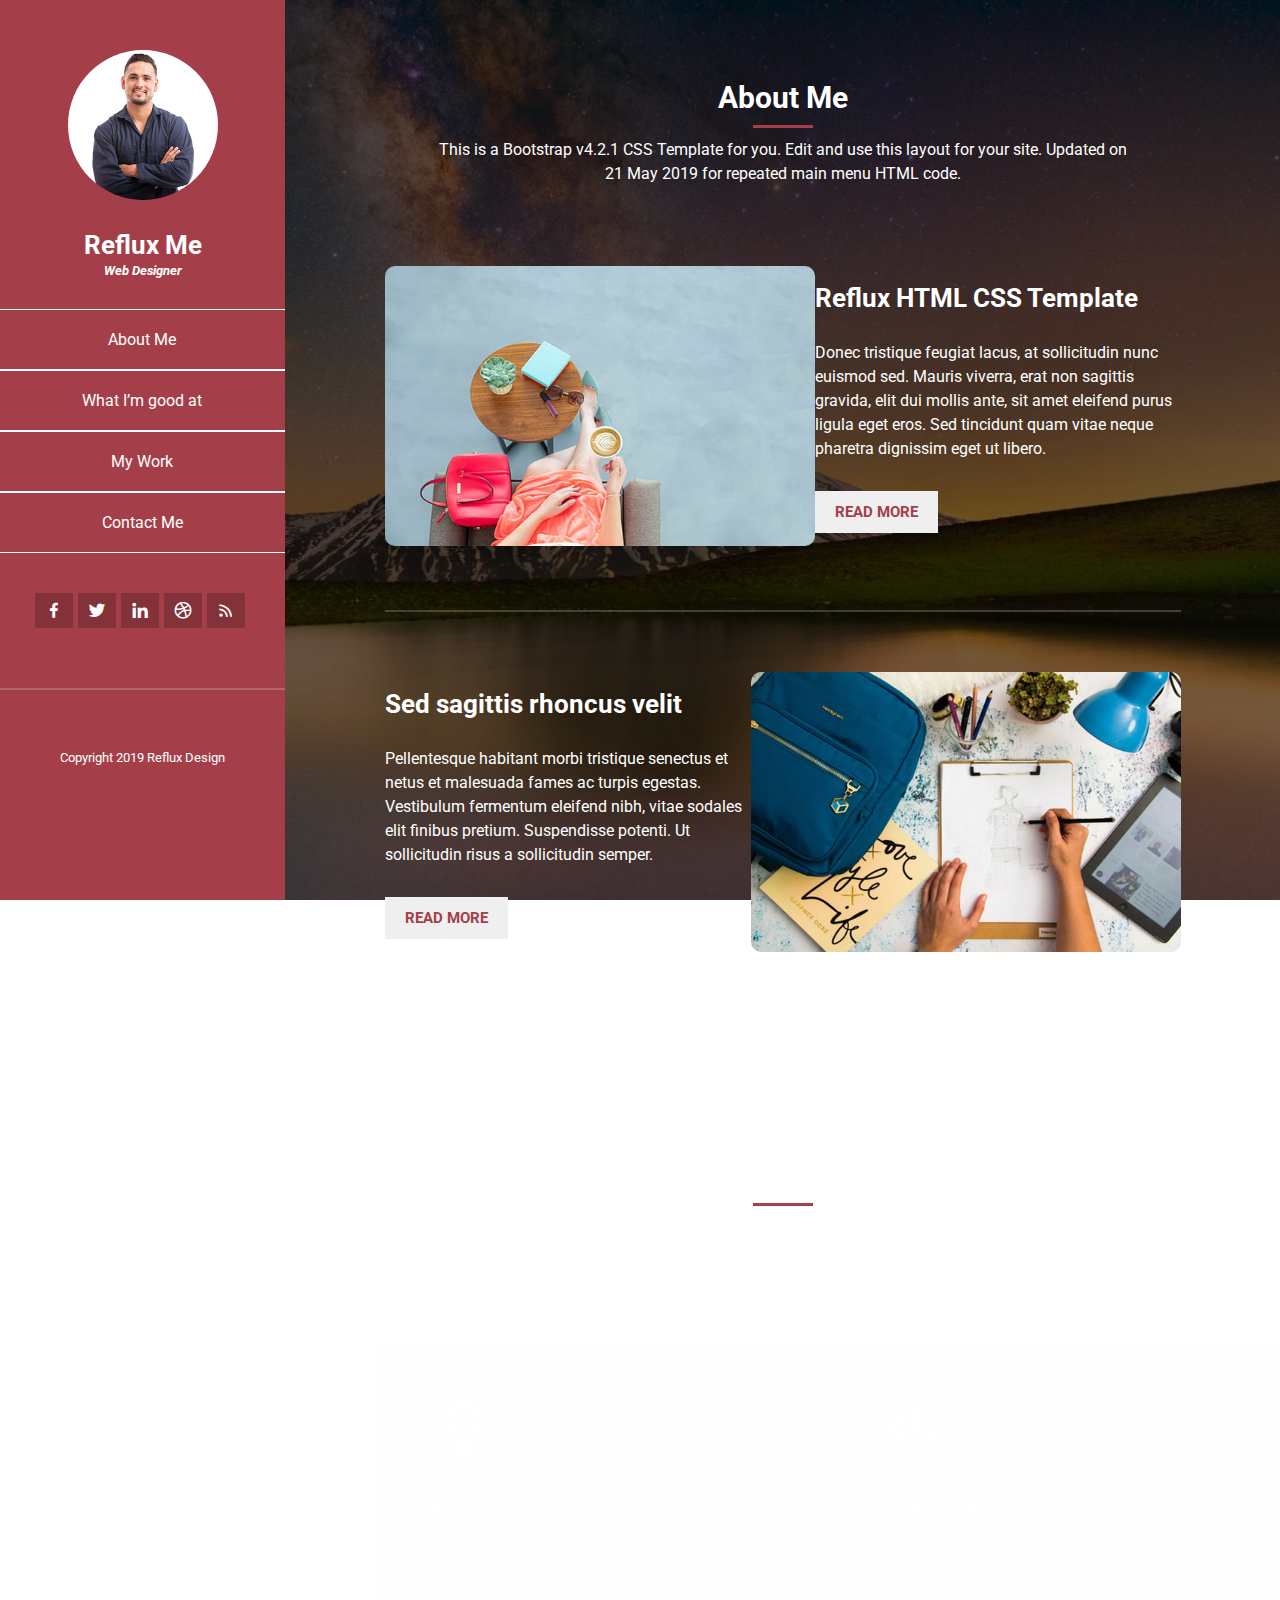
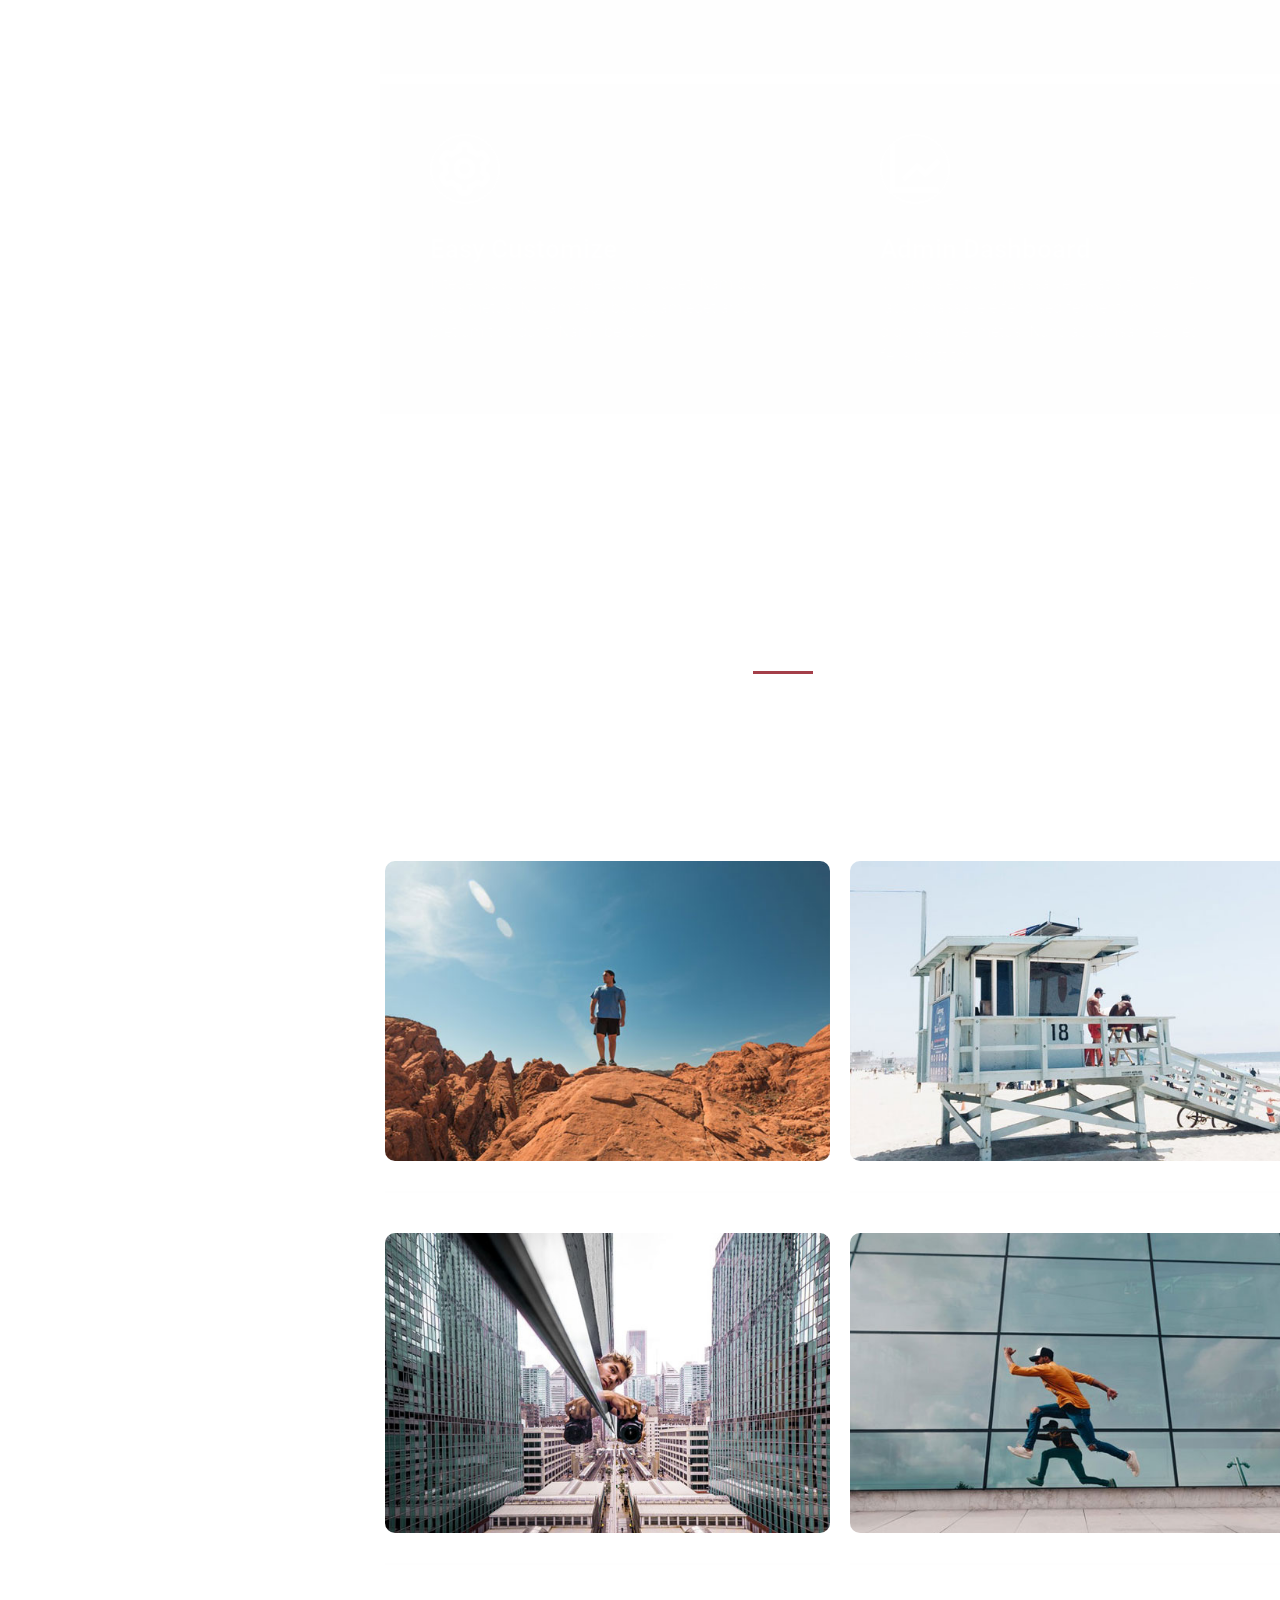
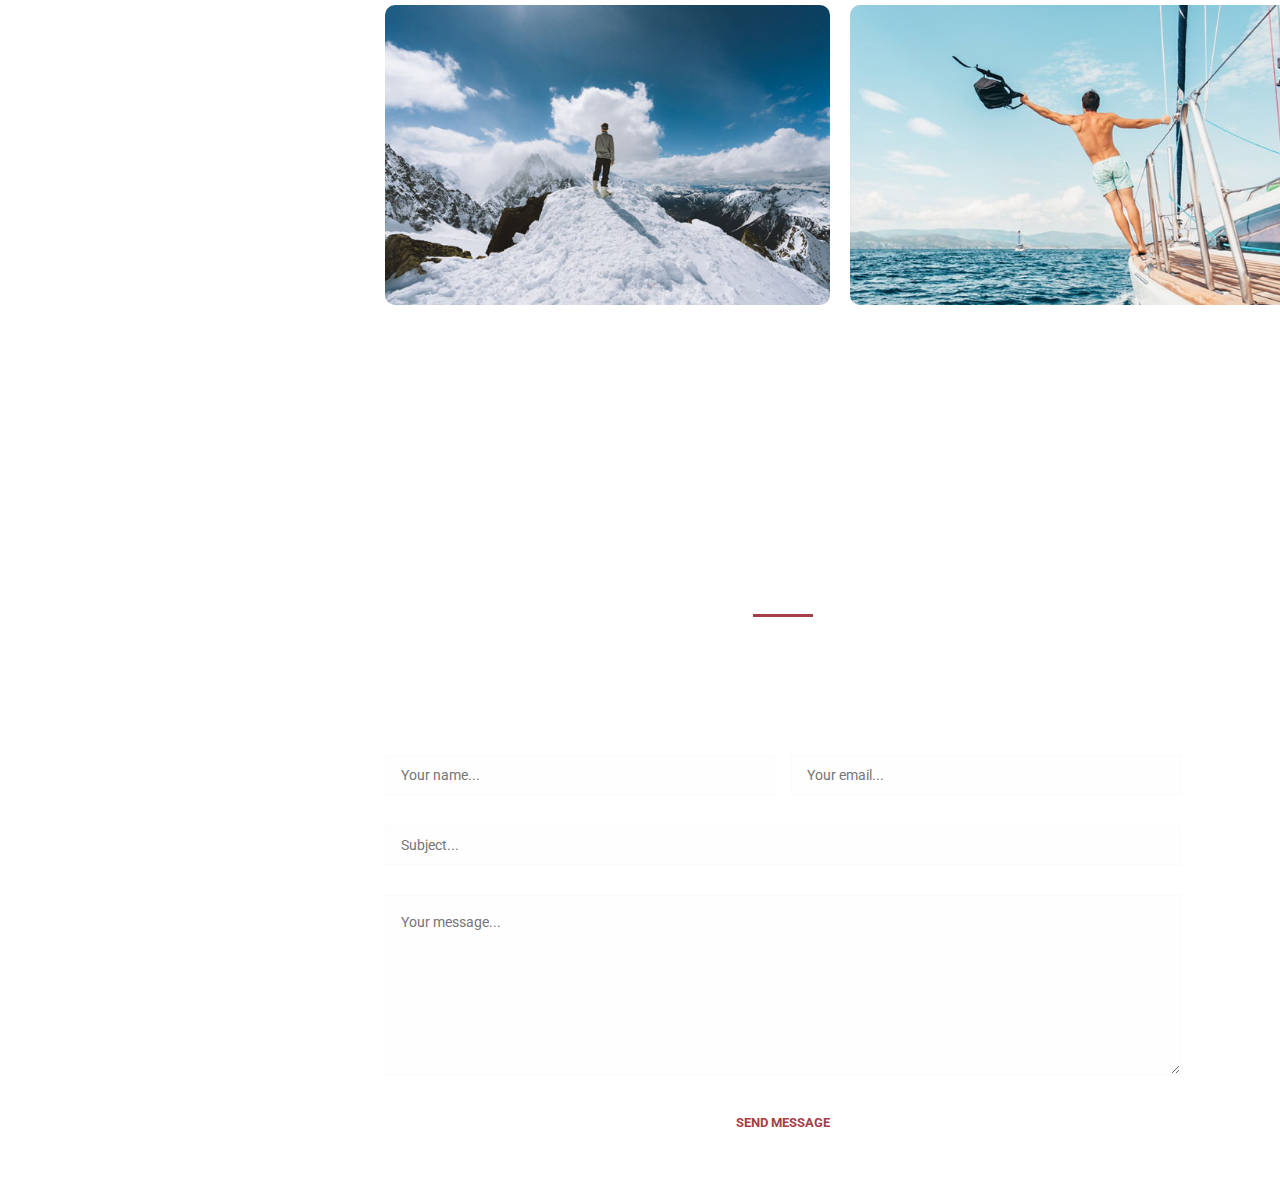
==== Portafolio-Keilin/index.html @ 7aff0071 "Agregando carpeta llamada Portafolio-Keilin que contiene una carpeta img con las imagenes de la pági" ====
<!DOCTYPE html>
<html lang="en">
  <head>
    <meta charset="UTF-8" />
    <meta http-equiv="X-UA-Compatible" content="IE=edge" />
    <meta name="viewport" content="width=device-width, initial-scale=1.0" />
    <link
      href="https://unpkg.com/boxicons@2.1.1/css/boxicons.min.css"
      rel="stylesheet"
    />
    <link
      href="https://fonts.googleapis.com/css2?family=Roboto&display=swap"
      rel="stylesheet"
    />
    <link rel="stylesheet" href="styles.css" />
    <title>Portafolio-Keilin</title>
  </head>
  <body>
    <div class="menu" id="menu">
      <div class="icono-menu" id="icono-menu">
        <i class="bx bx-menu icono-menu-icon"></i>
      </div>
      <div class="contenido-imagen">
        <img
          class="imagen"
          src="img/RefluxMe.jpg"
          alt="Foto de la persona de la página"
        />
      </div>
      <div class="nombre-profesion">
        <h1 class="nombre">Reflux Me</h1>
        <p><i class="profesion">Web Designer</i></p>
      </div>
      <ul>
        <li class="elementos-lista-menu">
          <a class="enlace-lista-menu" href="#AboutMe">About Me</a>
        </li>
        <li class="elementos-lista-menu">
          <a class="enlace-lista-menu" href="#WhatImGoodAt">What I’m good at</a>
        </li>
        <li class="elementos-lista-menu">
          <a class="enlace-lista-menu" href="#MyWork">My Work</a>
        </li>
        <li class="elementos-lista-menu">
          <a class="enlace-lista-menu" href="#ContactMe">Contact Me</a>
        </li>
      </ul>
      <div class="contenedor-botones">
        <button class="botones">
          <i class="iconos bx bxl-facebook"></i>
        </button>
        <button class="botones"><i class="iconos bx bxl-twitter"></i></button>
        <button class="botones">
          <i class="iconos bx bxl-linkedin"></i>
        </button>
        <button class="botones">
          <i class="iconos bx bxl-dribbble"></i>
        </button>
        <button class="botones"><i class="iconos bx bx-rss"></i></button>
      </div>
      <hr class="linea" />
      <div class="contenedor-copyright">
        <p class="parrafo-copyright">Copyright 2019 Reflux Design</p>
      </div>
    </div>

    <div class="contenedor-pagina">
      <!-- Sección About Me -->
      <section class="seccion-about-me" id="AboutMe">
        <div class="contenedor-about-me">
          <div class="titulo-parrafo-about-me">
            <h2 class="titulo-about-me">About Me</h2>
            <hr class="linea-titulo" />
            <p class="parrafo-about-me">
              This is a Bootstrap v4.2.1 CSS Template for you. Edit and use this
              layout for your site. Updated on 21 May 2019 for repeated main
              menu HTML code.
            </p>
          </div>

          <div class="contenidos-about-me">
            <div>
              <img class="imagen-about-me" src="img/foto1Seccion1.jpg" alt="" />
            </div>
            <div class="tarjeta-contenido-about-me">
              <h3 class="titulo-tarjeta-about-me">Reflux HTML CSS Template</h3>
              <p class="parrafo-tarjeta-about-me">
                Donec tristique feugiat lacus, at sollicitudin nunc euismod sed.
                Mauris viverra, erat non sagittis gravida, elit dui mollis ante,
                sit amet eleifend purus ligula eget eros. Sed tincidunt quam
                vitae neque pharetra dignissim eget ut libero.
              </p>
              <div>
                <button class="boton-read-more">Read More</button>
              </div>
            </div>
          </div>
          <hr class="linea" />
          <div class="contenidos-about-me">
            <div class="tarjeta-contenido-about-me">
              <h3 class="titulo-tarjeta-about-me">
                Sed sagittis rhoncus velit
              </h3>
              <p class="parrafo-tarjeta-about-me">
                Pellentesque habitant morbi tristique senectus et netus et
                malesuada fames ac turpis egestas. Vestibulum fermentum eleifend
                nibh, vitae sodales elit finibus pretium. Suspendisse potenti.
                Ut sollicitudin risus a sollicitudin semper.
              </p>
              <div>
                <button class="boton-read-more">Read More</button>
              </div>
            </div>
            <div>
              <img class="imagen-about-me" src="img/foto2Seccion1.jpg" alt="" />
            </div>
          </div>
        </div>
      </section>

      <hr class="linea" />

      <!-- Sección What Im Good At -->
      <section class="seccion-what-im-good-at" id="WhatImGoodAt">
        <div class="contenedor-what-im-good-at">
          <div class="titulo-parrafo-what-im-good-at">
            <h2 class="titulo-what-im-good-at">What I’m good at?</h2>
            <hr class="linea-titulo" />
            <p class="parrafo-what-im-good-at">
              Curabitur leo felis, rutrum vitae varius eu, malesuada a tortor.
              Vestibulum congue leo et tellus aliquam, eu viverra nulla semper.
              Nullam eu faucibus diam. Donec eget massa ante.
            </p>
          </div>
          <div class="contenidos-what-im-good-at">
            <div class="tarjeta-contenido-what-im-good-at">
              <i class="iconos-what-im-good-at bx bx-bulb"></i>
              <h3 class="titulo-tarjeta-what-im-good-at">HTML5 & CSS3</h3>
              <p class="parrafo-tarjeta--what-im-good-at">
                Phasellus non convallis dolor. Integer tempor hendrerit arcu at
                bibendum. Sed ac ante non metus vehicula congue quis eget eros.
              </p>
            </div>

            <div class="tarjeta-contenido-what-im-good-at">
              <i class="iconos-what-im-good-at bx bx-code-alt"></i>
              <h3 class="titulo-tarjeta-what-im-good-at">Creative Ideas</h3>
              <p class="parrafo-tarjeta--what-im-good-at">
                Proin lacus massa, eleifend sed fermentum in, dignissim vel
                metus. Nunc accumsan leo nec felis porttitor, ultricies faucibus
                purus mollis.
              </p>
            </div>

            <div class="tarjeta-contenido-what-im-good-at">
              <i class="iconos-what-im-good-at bx bx-cog"></i>
              <h3 class="titulo-tarjeta-what-im-good-at">Easy Customize</h3>
              <p class="parrafo-tarjeta--what-im-good-at">
                Integer suscipit condimentum aliquet. Nam quis risus metus.
                Nullam faucibus quam eget arcu pretium tincidunt. Nam libero
                dui.
              </p>
            </div>

            <div class="tarjeta-contenido-what-im-good-at">
              <i class="iconos-what-im-good-at bx bx-line-chart"></i>
              <h3 class="titulo-tarjeta-what-im-good-at">Admin Dashboard</h3>
              <p class="parrafo-tarjeta--what-im-good-at">
                Vivamus et dui a massa venenatis fringilla. Proin lacus massa,
                eleifend sed fermentum in, dignissim vel metus. Nunc accumsan
                leo nec felis porttitor.
              </p>
            </div>
          </div>
        </div>
      </section>

      <hr class="linea" />

      <!-- My Work -->
      <section id="MyWork">
        <div class="contenedor-my-work">
          <div class="titulo-parrafo-my-work">
            <h2 class="titulo-my-work">My Work</h2>
            <hr class="linea-titulo" />
            <p class="parrafo-my-work">
              Aenean sollicitudin ex mauris, lobortis lobortis diam euismod sit
              amet. Duis ac elit vulputate, lobortis arcu quis, vehicula mauris.
            </p>
          </div>

          <div class="menu-seccion-my-work">
            <ul class="lista-menu-seccion-my-work">
              <li class="elementos-lista-seccion-my-work">
                <a class="enlace-lista-seccion-my-work" href="#">All</a>
              </li>
              <li class="elementos-lista-seccion-my-work">
                <a class="enlace-lista-seccion-my-work" href="#">People</a>
              </li>
              <li class="elementos-lista-seccion-my-work">
                <a class="enlace-lista-seccion-my-work" href="#">Nature</a>
              </li>
              <li class="elementos-lista-seccion-my-work">
                <a class="enlace-lista-seccion-my-work" href="#">Animals</a>
              </li>
            </ul>
          </div>

          <div class="contenidos-my-work">
            <div class="tarjeta-contenido-my-work">
              <img
                class="imagen-secion-my-work"
                src="img/foto1Seccion3.jpg"
                alt=""
              />
              <div class="informacion-tarjeta-my-work">
                <div class="contenedor-icono-my-work">
                  <i class="icono-seccion-my-work bx bx-search"></i>
                </div>
                <h3 class="titulo-tarjeta-my-work">First Title</h3>
                <p>
                  <i class="parrafo-tarjeta-my-work"
                    >free to use our template</i
                  >
                </p>
              </div>
            </div>

            <div class="tarjeta-contenido-my-work">
              <img
                class="imagen-secion-my-work"
                src="img/foto2Seccion3.jpg"
                alt=""
              />
              <div class="informacion-tarjeta-my-work">
                <div class="contenedor-icono-my-work">
                  <i class="icono-seccion-my-work bx bx-search"></i>
                </div>
                <h3 class="titulo-tarjeta-my-work">Second Title</h3>
                <p>
                  <i class="parrafo-tarjeta-my-work"
                    >please tell your friends</i
                  >
                </p>
              </div>
            </div>

            <div class="tarjeta-contenido-my-work">
              <img
                class="imagen-secion-my-work"
                src="img/foto3Seccion3.jpg"
                alt=""
              />
              <div class="informacion-tarjeta-my-work">
                <div class="contenedor-icono-my-work">
                  <i class="icono-seccion-my-work bx bx-search"></i>
                </div>
                <h3 class="titulo-tarjeta-my-work">Item Third</h3>
                <p>
                  <i class="parrafo-tarjeta-my-work">customize anything</i>
                </p>
              </div>
            </div>

            <div class="tarjeta-contenido-my-work">
              <img
                class="imagen-secion-my-work"
                src="img/foto4Seccion3.jpg"
                alt=""
              />
              <div class="informacion-tarjeta-my-work">
                <div class="contenedor-icono-my-work">
                  <i class="icono-seccion-my-work bx bx-search"></i>
                </div>
                <h3 class="titulo-tarjeta-my-work">Item Fourth</h3>
                <p>
                  <i class="parrafo-tarjeta-my-work"
                    >Re-distribution not allowed</i
                  >
                </p>
              </div>
            </div>

            <div class="tarjeta-contenido-my-work">
              <img
                class="imagen-secion-my-work"
                src="img/foto5Seccion3.jpg"
                alt=""
              />
              <div class="informacion-tarjeta-my-work">
                <div class="contenedor-icono-my-work">
                  <i class="icono-seccion-my-work bx bx-search"></i>
                </div>
                <h3 class="titulo-tarjeta-my-work">Fifth Awesome</h3>
                <p>
                  <i class="parrafo-tarjeta-my-work">Ut sollicitudin risuse</i>
                </p>
              </div>
            </div>

            <div class="tarjeta-contenido-my-work">
              <img
                class="imagen-secion-my-work"
                src="img/foto6Seccion3.jpg"
                alt=""
              />
              <div class="informacion-tarjeta-my-work">
                <div class="contenedor-icono-my-work">
                  <i class="icono-seccion-my-work bx bx-search"></i>
                </div>
                <h3 class="titulo-tarjeta-my-work">Awesome Sixth</h3>
                <p>
                  <i class="parrafo-tarjeta-my-work">Donec eget massa ante</i>
                </p>
              </div>
            </div>
          </div>
        </div>
      </section>

      <hr class="linea" />

      <section class="seccion-contact-me" id="ContactMe">
        <div class="contenedor-contact-me">
          <div class="titulo-parrafo-contact-me">
            <h2 class="titulo-contact-me">Contact Me</h2>
            <hr class="linea-titulo" />
            <p class="parrafo-contact-me">
              Fusce eget nibh nec justo interdum condimentum. Morbi justo ex,
              efficitur at ante ac, tincidunt maximus ligula. Lorem ipsum dolor
              sit amet, consectetur adipiscing elit.
            </p>
          </div>

          <form action="">
            <div class="contenedor-campos-contact-me">
              <div class="campos-contact-me">
                <input
                  class="input-text"
                  type="text"
                  placeholder="Your name..."
                />
              </div>
              <div class="campos-contact-me">
                <input
                  class="input-text"
                  type="email"
                  placeholder="Your email..."
                />
              </div>
              <div class="campos-contact-me">
                <input
                  class="input-text"
                  type="text"
                  placeholder="Subject..."
                />
              </div>
              <div class="campos-contact-me">
                <textarea
                  class="input-text textarea"
                  placeholder="Your message..."
                ></textarea>
              </div>
            </div>
            <div class="contenedor-boton-contact-me">
              <button class="boton-contact-me" type="button">
                Send Message
              </button>
            </div>
          </form>
        </div>
      </section>
    </div>
    <script src="app.js"></script>
  </body>
</html>
---- Portafolio-Keilin/styles.css ----
* {
  box-sizing: border-box;
  font-family: "Roboto", sans-serif;
  color: #ffffff;
  margin: 0;
  padding: 0;
}

.menu {
  background-color: #a43f49;
  height: 100vh;
  position: fixed;
  top: 0;
  width: 285px;
}

.icono-menu .icono-menu-icon {
  font-size: 30px;
  left: 350px;
  padding: 5px;
  position: absolute;
}

.icono-menu .icono-menu-icon:hover {
  color: #a43f49;
  cursor: pointer;
}

/* Elementos con propiedades iguales*/
.contenido-imagen,
.nombre-profesion,
.enlace-lista-menu,
.contenedor-botones,
.contenedor-copyright,
.menu-seccion-my-work,
.contenidos-my-work .tarjeta-contenido-my-work,
.contenidos-my-work .tarjeta-contenido-my-work .informacion-tarjeta-my-work,
.contenedor-icono-my-work,
.contenedor-boton-contact-me {
  align-items: center;
  display: flex;
  justify-content: center;
}

.contenido-imagen {
  margin-top: 50px;
}

.contenido-imagen .imagen {
  border-radius: 50%;
  height: 150px;
  width: 150px;
}

.nombre-profesion {
  flex-direction: column;
  margin: 30px 0;
}

.nombre {
  font-size: 26px;
}

.profesion {
  font-size: 13px;
  font-weight: bolder;
}

.elementos-lista-menu {
  border: 1px solid #ffffff;
  border-left: 0;
  border-right: 0;
  list-style-type: none;
  position: relative;
}

.enlace-lista-menu {
  background-color: #a43f49;
  padding: 20px 0;
  text-decoration: none;
  width: 284px;
}

.enlace-lista-menu:hover {
  background-color: #ffffff;
  color: #a43f49;
}

.contenedor-botones,
.contenedor-copyright {
  margin: 40px 0;
}

.botones {
  background-color: #00000033;
  border: none;
  height: 35px;
  margin-right: 5px;
  width: 38px;
}

.botones:hover {
  background-color: #ffffff33;
  cursor: pointer;
}

.iconos {
  font-size: 20px;
}

.linea {
  background-color: #ffffff33;
  border: none;
  height: 2px;
  margin-bottom: 30px;
}

.parrafo-copyright {
  font-size: 13px;
}

.contenedor-pagina {
  background-attachment: fixed;
  background-image: linear-gradient(rgba(0, 0, 0, 0.7), rgba(0, 0, 0, 0.5)),
    url(img/fondoContenedorPagina.jpg);
  background-position: center;
  background-repeat: no-repeat;
  background-size: cover;
  margin-left: 285px;
  min-height: 100vh;
  transition: transform 0.3s;
}

.contenedor-about-me,
.contenedor-what-im-good-at,
.contenedor-my-work,
.contenedor-contact-me {
  margin: 0 10%;
}

.titulo-parrafo-about-me,
.titulo-parrafo-what-im-good-at,
.titulo-parrafo-my-work,
.titulo-parrafo-contact-me {
  padding: 80px 45px;
  text-align: center;
}

.titulo-about-me,
.titulo-what-im-good-at,
.titulo-my-work,
.titulo-contact-me {
  font-size: 30px;
}

.linea-titulo {
  background-color: #a43f49;
  border: none;
  height: 3px;
  margin: 10px auto;
  width: 60px;
}

.parrafo-about-me,
.parrafo-what-im-good-at,
.parrafo-my-work,
.parrafo-contact-me {
  line-height: 24px;
}

.contenidos-about-me {
  align-items: center;
  display: flex;
  justify-content: space-between;
}

.imagen-about-me {
  border-radius: 10px;
  height: 280px;
  width: 430px;
}

.tarjeta-contenido-about-me {
  flex-basis: 50%;
}

.titulo-tarjeta-about-me {
  font-size: 26px;
  padding-bottom: 28px;
}

.parrafo-tarjeta-about-me {
  line-height: 24px;
  padding-bottom: 30px;
}

.boton-read-more {
  border: none;
  color: #a43f49;
  cursor: pointer;
  font-size: 15px;
  font-weight: bold;
  padding: 12px 20px;
  text-transform: uppercase;
  transition: all 0.5s;
}

.boton-read-more:hover {
  background-color: #a43f49;
  color: #ffffff;
}

.linea {
  margin: 60px 0;
}

.contenidos-what-im-good-at {
  display: grid;
  grid-template-columns: auto auto;
  margin-left: -5px;
  margin-right: -5px;
}

.tarjeta-contenido-what-im-good-at {
  background-color: #fafafa1a;
  height: 330px;
  margin-bottom: 10px;
  padding: 50px;
  width: 450px;
}

.tarjeta-contenido-what-im-good-at:hover {
  background-color: #ffffff;
}

.tarjeta-contenido-what-im-good-at:hover .iconos-what-im-good-at {
  border: 2px solid #a43f49;
  color: #a43f49;
}

.tarjeta-contenido-what-im-good-at:hover .titulo-tarjeta-what-im-good-at,
.tarjeta-contenido-what-im-good-at:hover .parrafo-tarjeta--what-im-good-at {
  color: #000000;
}

.iconos-what-im-good-at {
  border: 2px solid #ffffff;
  border-radius: 50%;
  font-size: 65px;
  height: 70px;
  margin-bottom: 30px;
  width: 70px;
}

.titulo-tarjeta-what-im-good-at {
  font-size: 26px;
  padding-bottom: 8px;
}

.parrafo-tarjeta--what-im-good-at {
  line-height: 24px;
  padding-bottom: 16px;
}

.menu-seccion-my-work {
  margin: 10px;
}

.lista-menu-seccion-my-work {
  display: flex;
  justify-content: space-between;
}

.elementos-lista-seccion-my-work {
  list-style-type: none;
  margin-right: 15px;
}

.enlace-lista-seccion-my-work {
  padding-bottom: 3px;
  text-decoration: none;
}

.contenidos-my-work {
  display: grid;
  grid-template-columns: auto auto;
  margin-left: -10px;
  margin-right: -10px;
}

.contenidos-my-work .tarjeta-contenido-my-work {
  border-bottom: 2px solid #fafafa1a;
  margin: 10px;
  margin-bottom: 30px;
  padding-bottom: 30px;
  position: relative;
}

.contenidos-my-work .tarjeta-contenido-my-work .imagen-secion-my-work {
  border-radius: 10px;
  cursor: pointer;
  height: 300px;
  width: 445px;
}

.contenidos-my-work .tarjeta-contenido-my-work .informacion-tarjeta-my-work {
  background-color: #ffffffe7;
  border-radius: 10px;
  flex-direction: column;
  height: 240px;
  opacity: 0;
  position: absolute;
  text-align: center;
  width: 385px;
}

.contenidos-my-work
  .tarjeta-contenido-my-work:hover
  .informacion-tarjeta-my-work {
  cursor: pointer;
  opacity: 1;
}

.contenedor-icono-my-work {
  background-color: #a43f49;
  border-radius: 10px;
  height: 40px;
  width: 40px;
}

.icono-seccion-my-work {
  font-size: 18px;
  font-weight: bolder;
}

.titulo-tarjeta-my-work {
  color: #000000;
  font-size: 26px;
  margin: 15px 0 5px 0;
}

.parrafo-tarjeta-my-work {
  color: #000000;
  font-size: 14px;
}

.seccion-contact-me {
  height: 700px;
}

.contenedor-campos-contact-me {
  display: grid;
  grid-template-columns: 1fr 1fr;
  grid-template-rows: auto auto 210px;
  column-gap: 1rem;
}

.campos-contact-me:nth-child(3),
.campos-contact-me:nth-child(4) {
  grid-column: 1 / 3;
}

.input-text {
  background-color: #fafafa1a;
  border: 1px solid #fafafa;
  font-size: 14px;
  height: 40px;
  margin-bottom: 30px;
  padding: 6px 12px 6px 15px;
  width: 100%;
}

.textarea {
  height: 180px;
  line-height: 40px;
  max-height: 220px;
}

.boton-contact-me {
  background-color: #ffffff;
  border: none;
  color: #a43f49;
  font-size: 13px;
  font-weight: bold;
  padding: 10px 20px;
  text-transform: uppercase;
}

.boton-contact-me:hover {
  background-color: #a43f49;
  color: #ffffff;
  cursor: pointer;
}

@media only screen and (max-width: 768px) {
  .menu {
    transform: translateX(-350px);
    z-index: 1;
  }

  .contenedor-pagina {
    margin-left: 0px;
  }

  .contenido-imagen .imagen {
    height: 125px;
    width: 125px;
  }
}

@media only screen and (min-width: 768px) {
  .icono-menu .icono-menu-icon {
    display: none;
  }
}

.menu--show {
  transform: translateX(0px);
}

.menu--show .icono-menu .icono-menu-icon {
  color: #000000;
  left: 1px;
  top: 0;
}

.menu--show .icono-menu .icono-menu-icon:hover {
  color: #ffffff;
}
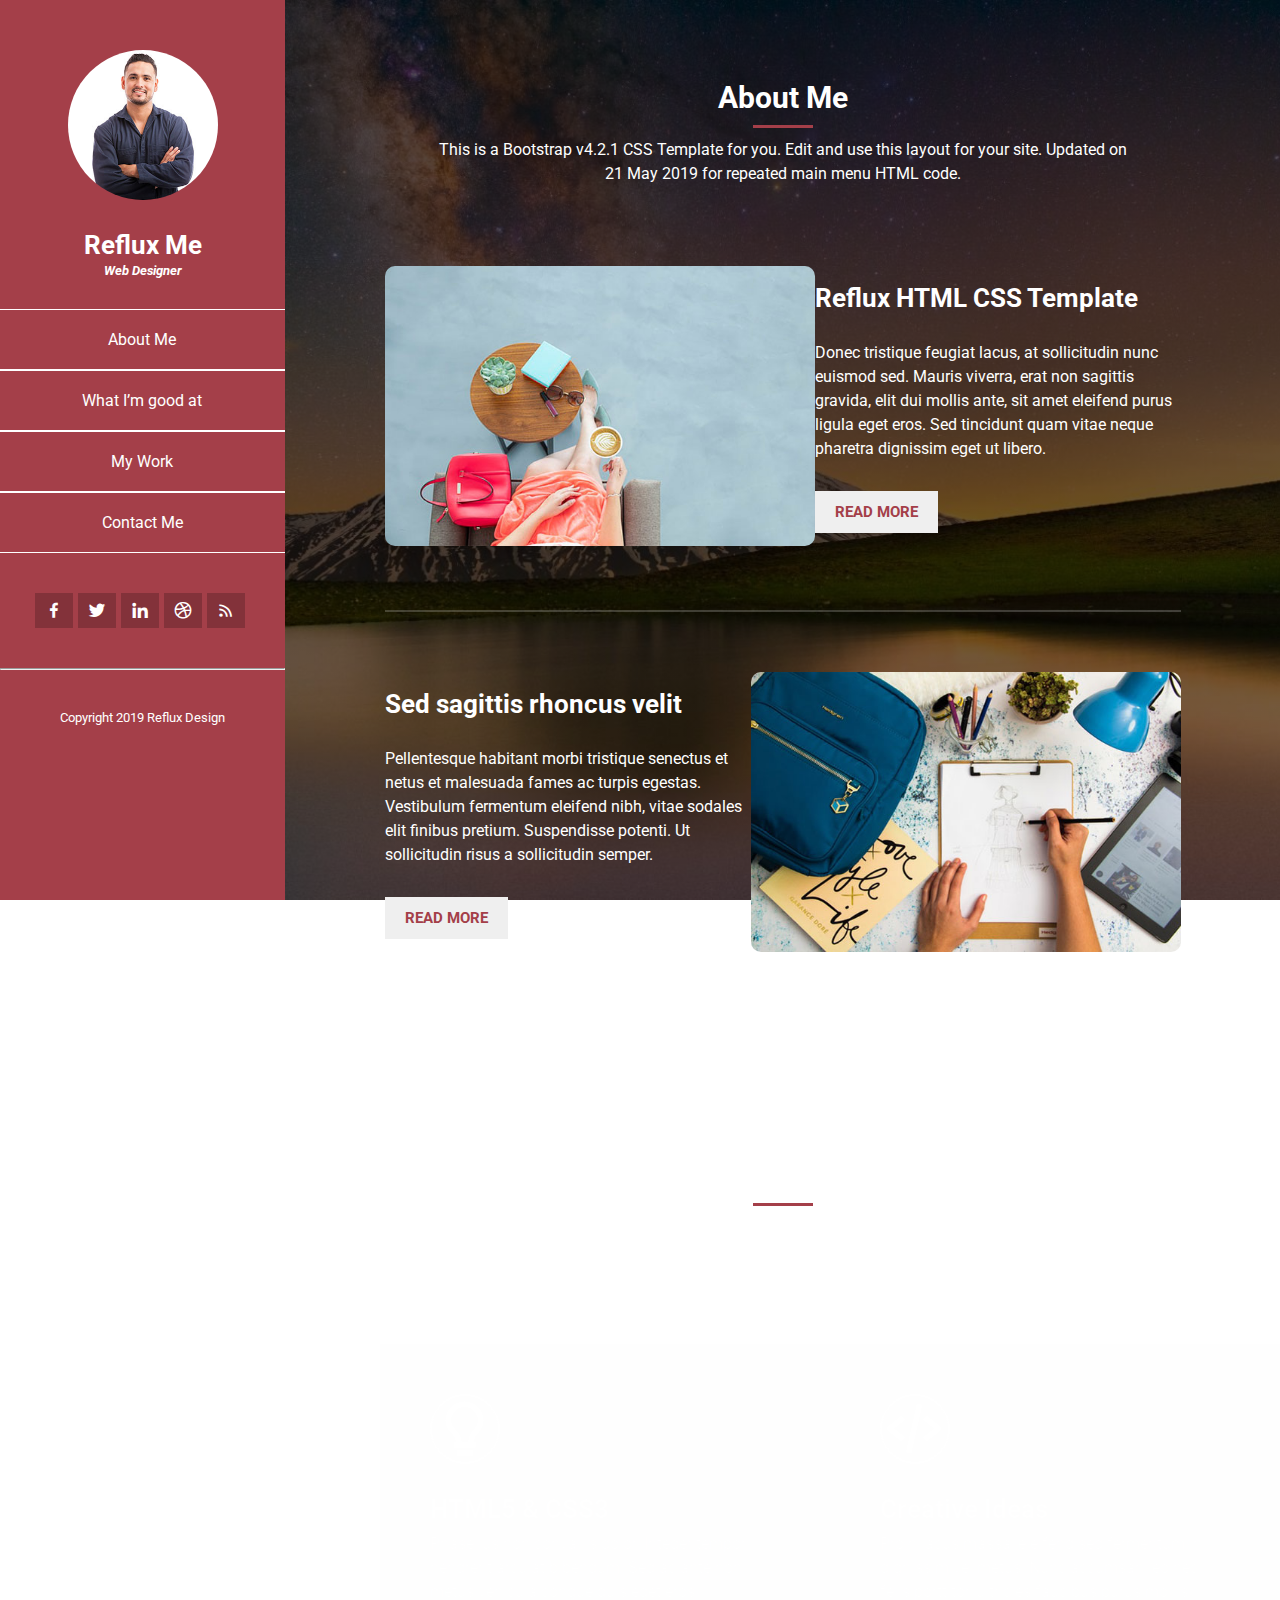
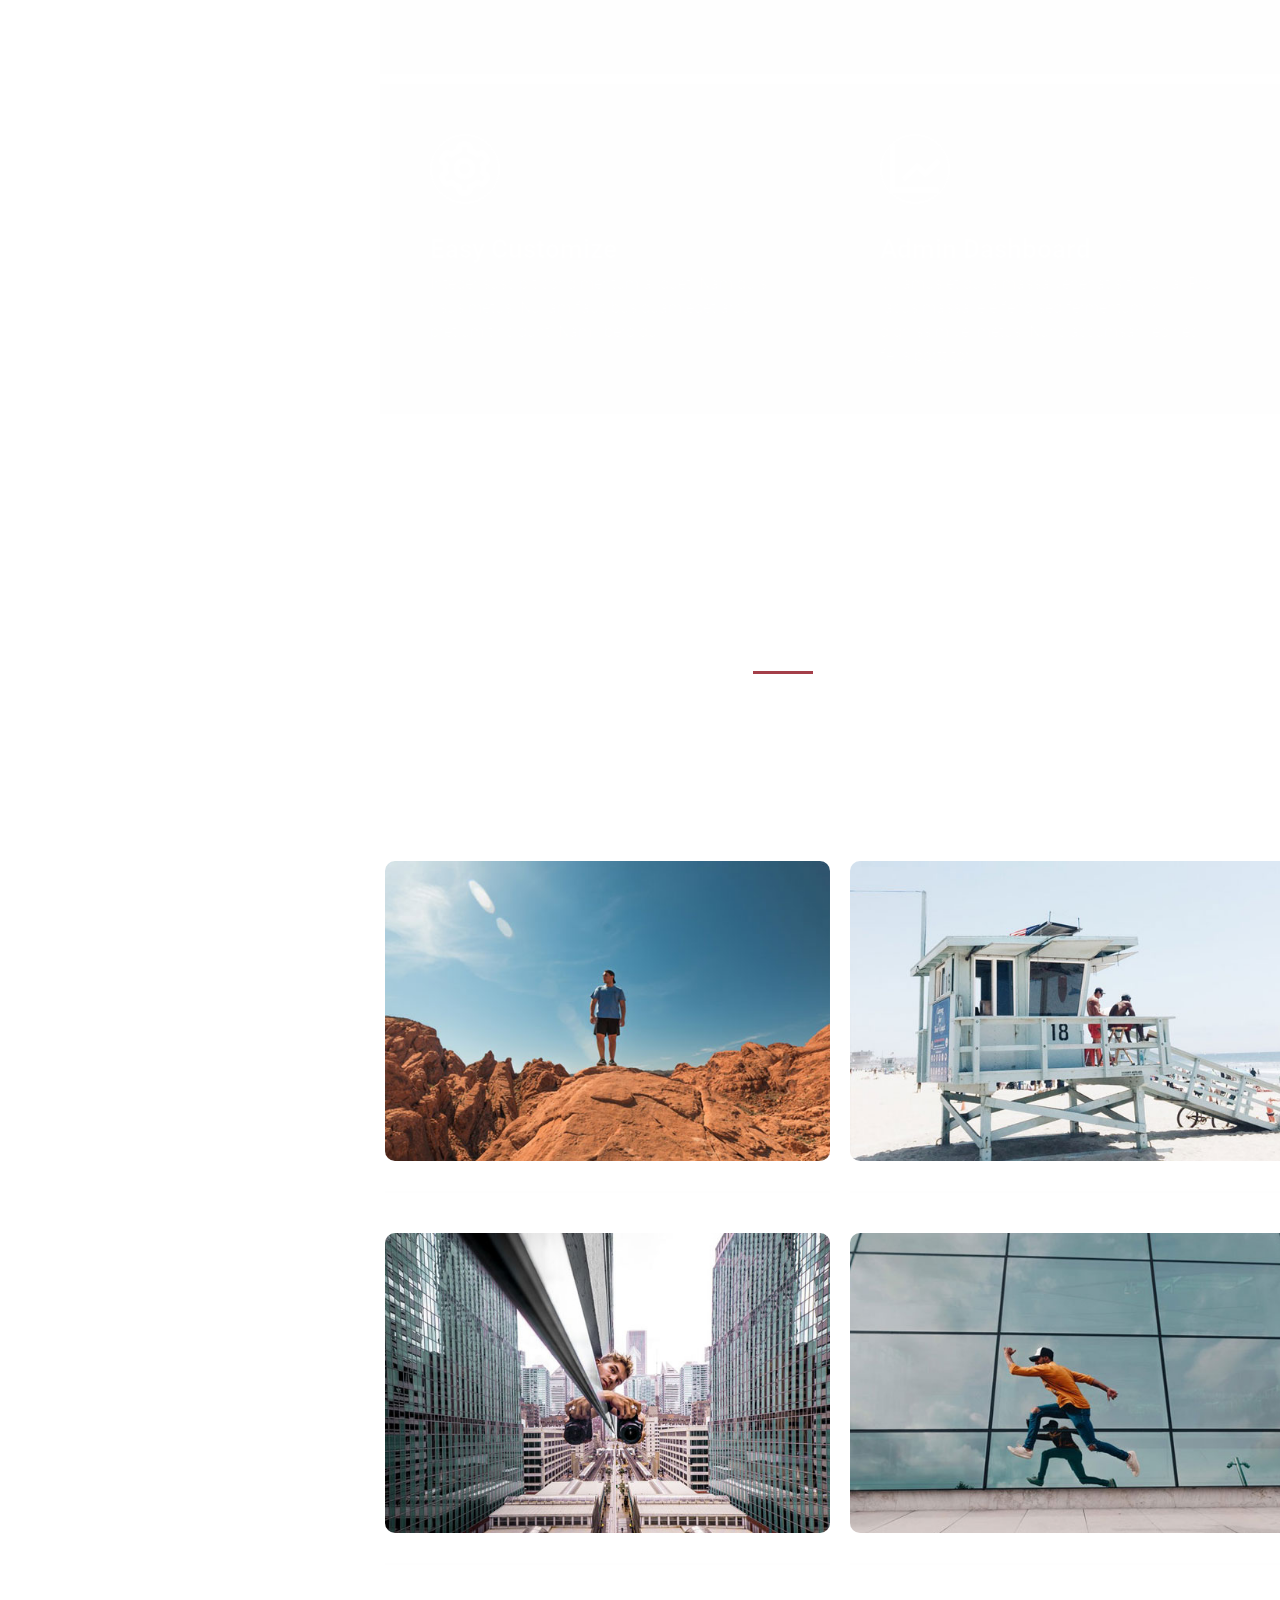
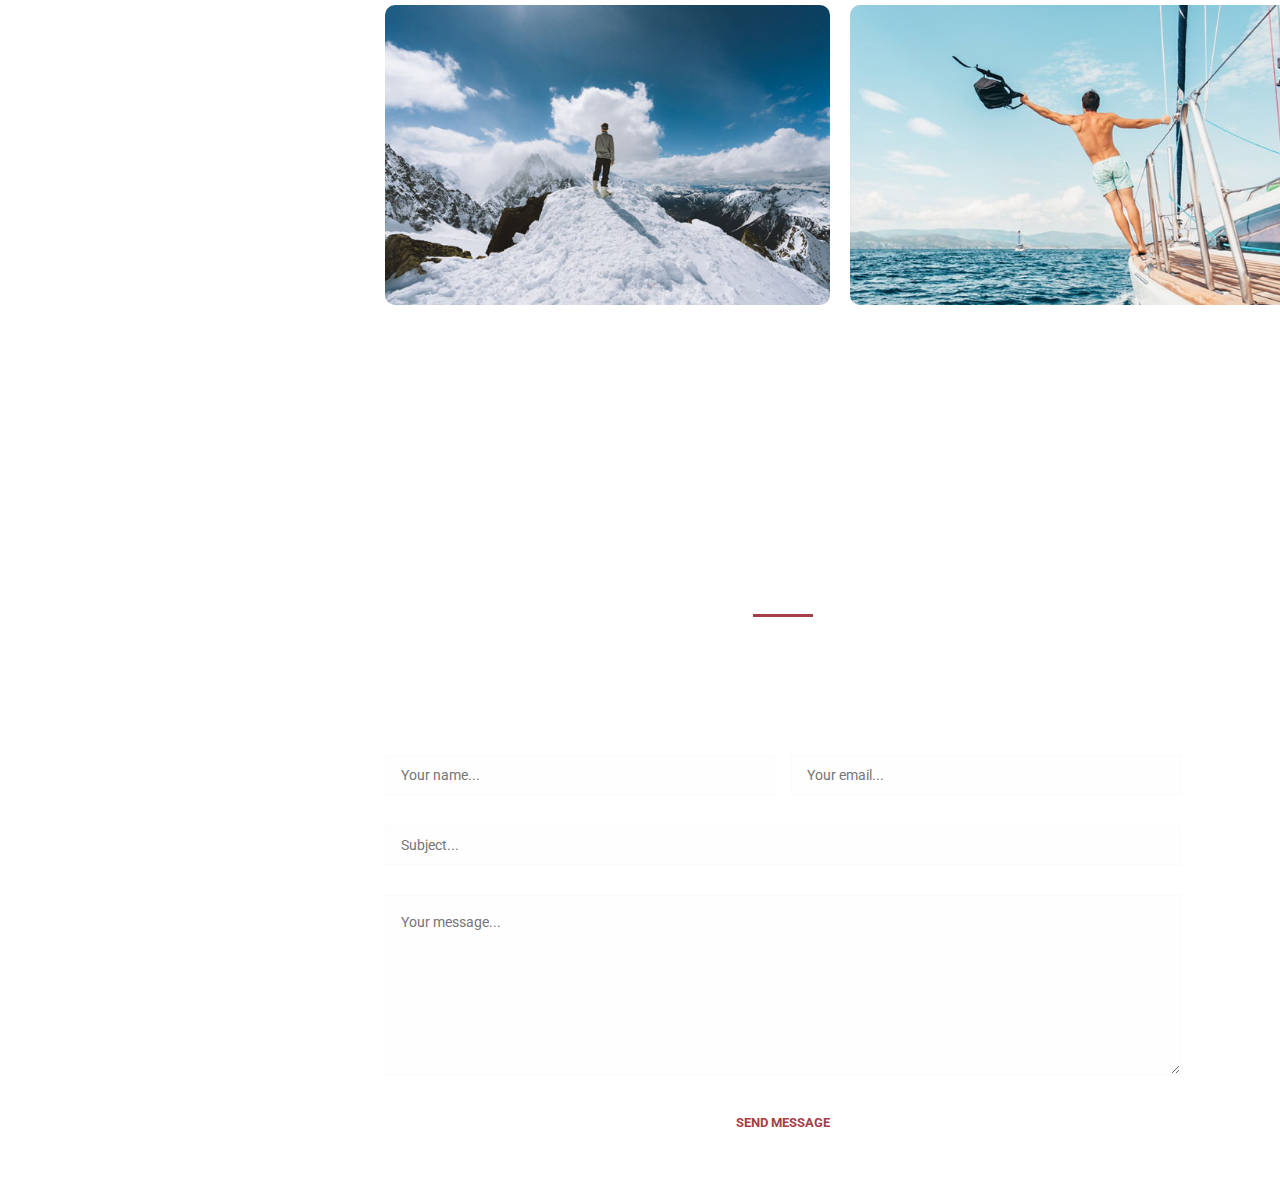
==== commit 8bbfe404: "Aactualizando un hr en el archivo index.html" ====
--- a/Portafolio-Keilin/index.html
+++ b/Portafolio-Keilin/index.html
@@ -58,7 +58,7 @@
         </button>
         <button class="botones"><i class="iconos bx bx-rss"></i></button>
       </div>
-      <hr class="linea" />
+      <hr />
       <div class="contenedor-copyright">
         <p class="parrafo-copyright">Copyright 2019 Reflux Design</p>
       </div>
